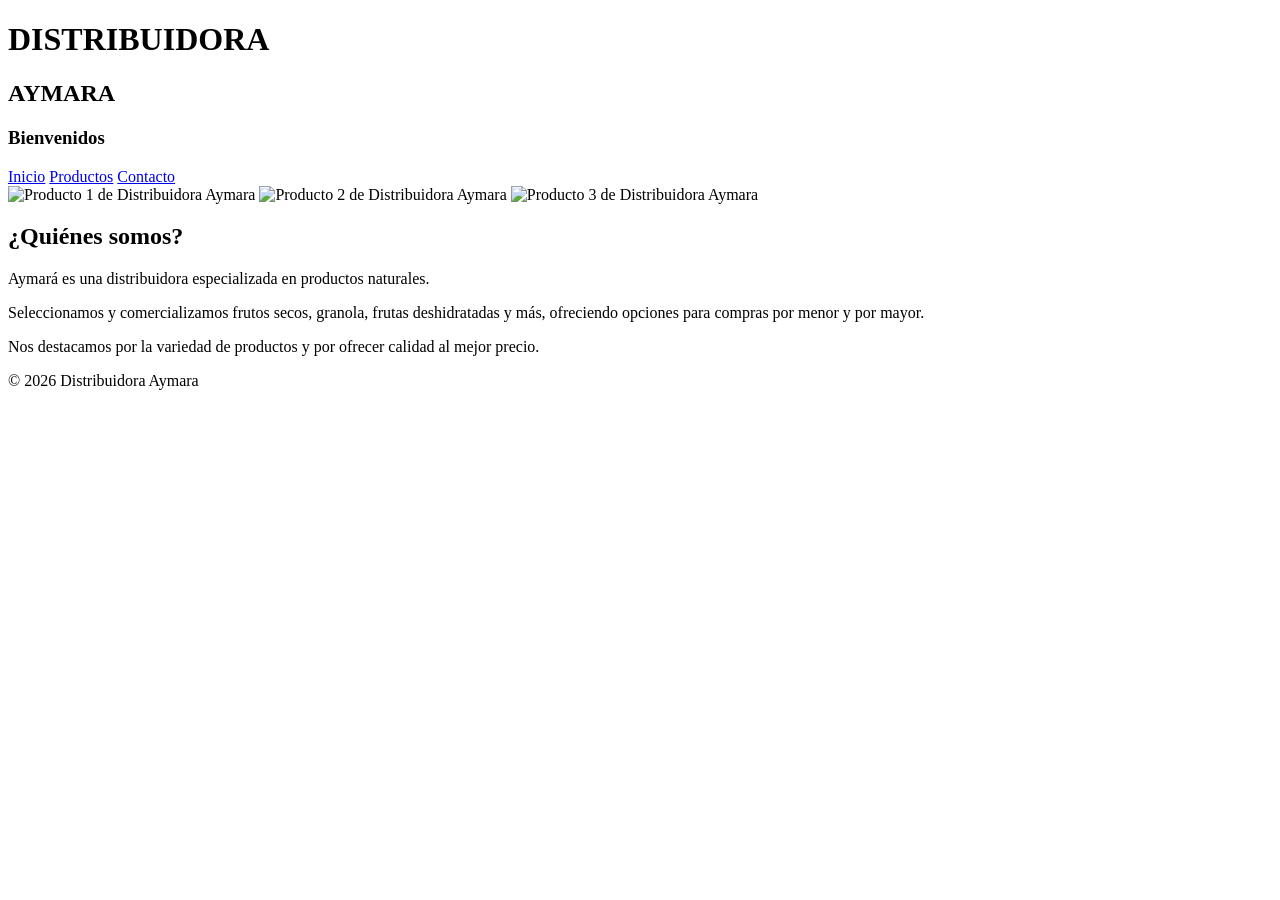
==== index.html @ 56aa8529 "Add files via upload" ====
<!DOCTYPE html>
<html lang="es">
<head>
  <meta charset="UTF-8">
  <meta name="viewport" content="width=device-width, initial-scale=1.0">
  <title>Distribuidora Aymara | Inicio</title>

  <link rel="preconnect" href="https://fonts.googleapis.com">
  <link rel="preconnect" href="https://fonts.gstatic.com" crossorigin>
  <link href="https://fonts.googleapis.com/css2?family=Montserrat:wght@600;700;800&family=Open+Sans:wght@400;500;600&display=swap" rel="stylesheet">

  <link rel="stylesheet" href="css/style.css">
</head>
<body>

  <header class="header">
    <div class="logo-texto">
      <h1>DISTRIBUIDORA</h1>
      <h2>AYMARA</h2>
    </div>

    <div class="titulo-bienvenida">
      <h3>Bienvenidos</h3>
    </div>

    <div class="header-derecha">
      <nav class="nav">
        <a href="index.html">Inicio</a>
        <a href="productos.html">Productos</a>
        <a href="contacto.html">Contacto</a>
      </nav>
    </div>
  </header>

  <main>
    <section class="presentacion">
      <div class="presentacion-card">

        <div class="presentacion-imagenes">
          <img src="img/imgproductos.jpg.png" alt="Producto 1 de Distribuidora Aymara">
          <img src="img/imgproductoss.jpg.png" alt="Producto 2 de Distribuidora Aymara">
          <img src="img/imgproductosss.jpg.png" alt="Producto 3 de Distribuidora Aymara">
        </div>

        <div class="presentacion-textos">
          <div class="quienes-card">
            <h2>¿Quiénes somos?</h2>
            <p>
              Aymará es una distribuidora especializada en productos naturales.
            </p>
            <p>
              Seleccionamos y comercializamos frutos secos, granola, frutas deshidratadas y más,
              ofreciendo opciones para compras por menor y por mayor.
            </p>
            <p>
              Nos destacamos por la variedad de productos y por ofrecer calidad al mejor precio.
            </p>
          </div>
        </div>

      </div>
    </section>
  </main>

   </main>

 <footer class="footer">
    <p>© 2026 Distribuidora Aymara</p>
  </footer>

</body>
</html>
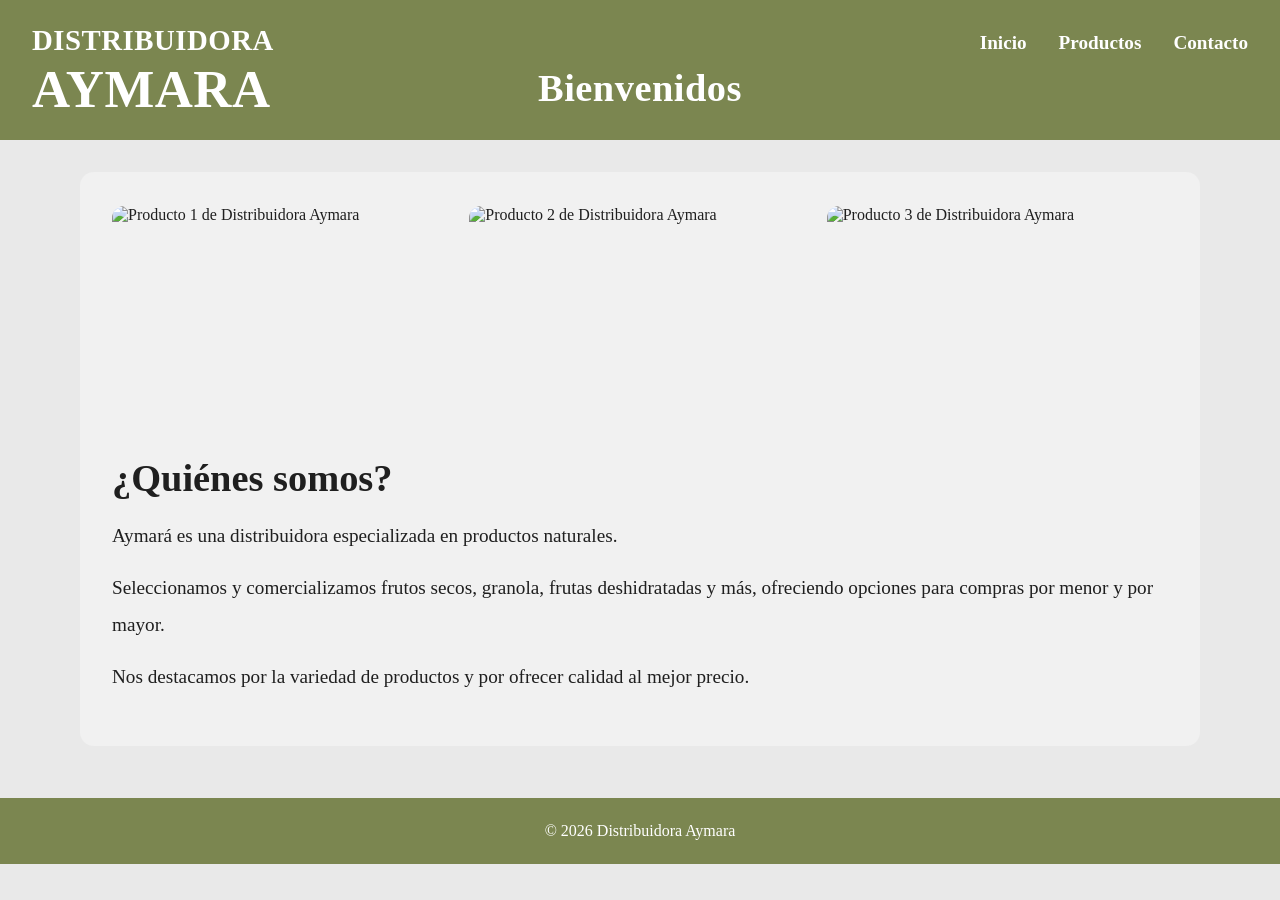
==== commit 28788343: "Update index.html modificacion de codigos" ====
--- a/index.html
+++ b/index.html
@@ -5,11 +5,10 @@
   <meta name="viewport" content="width=device-width, initial-scale=1.0">
   <title>Distribuidora Aymara | Inicio</title>
 
-  <link rel="preconnect" href="https://fonts.googleapis.com">
+  <link rel="stylesheet" href="style.css">
   <link rel="preconnect" href="https://fonts.gstatic.com" crossorigin>
   <link href="https://fonts.googleapis.com/css2?family=Montserrat:wght@600;700;800&family=Open+Sans:wght@400;500;600&display=swap" rel="stylesheet">
 
-  <link rel="stylesheet" href="css/style.css">
 </head>
 <body>
 
@@ -69,4 +68,5 @@
   </footer>
 
 </body>
-</html>+
+</html>
--- a/style.css
+++ b/style.css
@@ -0,0 +1,573 @@
+* {
+  margin: 0;
+  padding: 0;
+  box-sizing: border-box;
+}
+
+html {
+  scroll-behavior: smooth;
+}
+
+body {
+  font-family: "Book Antiqua", Palatino, serif;
+  background-color: #e9e9e9;
+  color: #1f1f1f;
+}
+
+/* HEADER */
+.header {
+  background-color: #7b8650;
+  display: flex;
+  justify-content: space-between;
+  align-items: flex-start;
+  padding: 24px 32px;
+  position: relative;
+  min-height: 120px;
+}
+
+.logo-texto {
+  z-index: 2;
+}
+
+.logo-texto h1 {
+  color: white;
+  font-size: 1.8rem;
+  font-weight: 700;
+  letter-spacing: 0.5px;
+}
+
+.logo-texto h2 {
+  color: white;
+  font-size: 3.3rem;
+  font-weight: 700;
+  line-height: 1;
+  margin-top: 6px;
+  letter-spacing: 0.5px;
+}
+
+.titulo-bienvenida {
+  position: absolute;
+  left: 50%;
+  top: 50%;
+  transform: translate(-50%, -10%);
+  z-index: 1;
+}
+
+.titulo-bienvenida h3 {
+  color: white;
+  font-size: 2.4rem;
+  font-weight: 700;
+  letter-spacing: 0.5px;
+}
+
+.header-derecha {
+  z-index: 2;
+}
+
+.nav {
+  display: flex;
+  align-items: center;
+  gap: 32px;
+  margin-top: 8px;
+}
+
+.nav a {
+  color: white;
+  text-decoration: none;
+  font-size: 1.2rem;
+  font-weight: 700;
+}
+
+.nav a:hover {
+  text-decoration: underline;
+}
+
+/* DROPDOWN */
+.nav-dropdown {
+  position: relative;
+}
+
+.dropdown-btn {
+  display: inline-block;
+}
+
+.dropdown-menu {
+  display: none;
+  position: absolute;
+  top: 100%;
+  left: 0;
+  min-width: 230px;
+  background-color: #f1f1f1;
+  border-radius: 10px;
+  padding: 8px 0;
+  box-shadow: 0 6px 18px rgba(0, 0, 0, 0.15);
+  z-index: 999;
+}
+
+.dropdown-menu a {
+  display: block;
+  padding: 12px 16px;
+  color: #1f1f1f;
+  text-decoration: none;
+  font-size: 1rem;
+  font-weight: 700;
+}
+
+.dropdown-menu a:hover {
+  background-color: #e3e3e3;
+  text-decoration: none;
+}
+
+.nav-dropdown:hover .dropdown-menu {
+  display: block;
+}
+
+/* INICIO */
+.presentacion {
+  padding: 32px 20px;
+}
+
+.presentacion-card {
+  max-width: 1120px;
+  margin: 0 auto;
+  background-color: #f1f1f1;
+  border-radius: 14px;
+  padding: 34px 32px;
+}
+
+.presentacion-imagenes {
+  display: grid;
+  grid-template-columns: repeat(3, 1fr);
+  gap: 16px;
+  margin-bottom: 30px;
+}
+
+.presentacion-imagenes img {
+  width: 100%;
+  height: 220px;
+  object-fit: cover;
+  border-radius: 12px;
+  display: block;
+}
+
+.presentacion-textos {
+  display: block;
+}
+
+.quienes-card h2 {
+  font-size: 2.4rem;
+  margin-bottom: 18px;
+}
+
+.quienes-card p {
+  font-size: 1.2rem;
+  line-height: 1.9;
+  margin-bottom: 16px;
+}
+
+/* PRODUCTOS GENERALES */
+.productos-seccion,
+.categoria-seccion,
+.cierre-seccion {
+  padding: 28px 20px;
+}
+
+.productos-card,
+.categoria-card,
+.cierre-card {
+  max-width: 1120px;
+  margin: 0 auto;
+  background-color: #f1f1f1;
+  border-radius: 14px;
+  padding: 38px 36px;
+}
+
+.productos-card h2,
+.categoria-card h2,
+.cierre-card h2 {
+  font-size: 2.2rem;
+  margin-bottom: 16px;
+  color: #1f1f1f;
+}
+
+.productos-card p,
+.categoria-card p,
+.cierre-card p {
+  font-size: 1.12rem;
+  line-height: 1.9;
+  color: #1f1f1f;
+}
+
+.productos-card p,
+.cierre-card p {
+  margin-bottom: 0;
+}
+
+.categoria-card {
+  min-height: 170px;
+  display: flex;
+  flex-direction: column;
+  justify-content: center;
+}
+
+/* PRODUCTOS CON FOTOS LATERALES */
+.productos-seccion-completa {
+  display: flex;
+  justify-content: center;
+  align-items: center;
+  gap: 36px;
+  padding: 40px 20px;
+  flex-wrap: nowrap;
+}
+
+.imagen-lateral {
+  width: 320px;
+  height: 420px;
+  flex-shrink: 0;
+  display: flex;
+  justify-content: center;
+  align-items: center;
+}
+
+.imagen-lateral img {
+  width: 100%;
+  height: 100%;
+  border-radius: 14px;
+  box-shadow: 0 4px 12px rgba(0, 0, 0, 0.12);
+  display: block;
+}
+
+/* Ajuste individual para cada imagen lateral */
+.imagen-lateral.izquierda img {
+  object-fit: contain;
+  background-color: #ffffff;
+  padding: 18px;
+}
+
+.imagen-lateral.derecha img {
+  object-fit: cover;
+}
+
+.productos-limpio {
+  flex: 1;
+  max-width: 1120px;
+}
+
+.productos-panel {
+  width: 100%;
+  margin: 0 auto;
+  background-color: #f1f1f1;
+  border-radius: 14px;
+  padding: 34px 32px;
+  display: grid;
+  grid-template-columns: 280px 1fr;
+  gap: 30px;
+}
+
+.categorias-lado h2 {
+  font-size: 2rem;
+  margin-bottom: 20px;
+  color: #1f1f1f;
+}
+
+.categorias-lado {
+  display: flex;
+  flex-direction: column;
+  gap: 14px;
+}
+
+.categorias-lado button {
+  background-color: #7b8650;
+  color: white;
+  border: none;
+  border-radius: 10px;
+  padding: 12px 16px;
+  text-align: left;
+  font-family: "Book Antiqua", Palatino, serif;
+  font-size: 1.05rem;
+  font-weight: 700;
+  cursor: pointer;
+  transition: 0.3s;
+}
+
+.categorias-lado button:hover {
+  opacity: 0.9;
+  transform: translateX(4px);
+}
+
+.productos-contenido {
+  background-color: white;
+  border-radius: 12px;
+  padding: 28px;
+  min-height: 320px;
+}
+
+.mensaje-inicial h2,
+.categoria-oculta h2 {
+  font-size: 2rem;
+  margin-bottom: 18px;
+  color: #1f1f1f;
+}
+
+.mensaje-inicial p,
+.categoria-oculta li {
+  font-size: 1.1rem;
+  line-height: 1.9;
+  color: #1f1f1f;
+}
+
+.categoria-oculta {
+  display: none;
+}
+
+.categoria-oculta ul {
+  padding-left: 24px;
+}
+
+.categoria-oculta li {
+  margin-bottom: 18px;
+}
+
+/* FOTOS DE PRODUCTOS INTERNAS */
+.categoria-oculta li img {
+  display: block;
+  width: 180px;
+  max-width: 100%;
+  height: 180px;
+  object-fit: cover;
+  margin-top: 10px;
+  border-radius: 12px;
+  background-color: #ffffff;
+  padding: 6px;
+  box-shadow: 0 4px 12px rgba(0, 0, 0, 0.12);
+}
+
+/* CONTACTO */
+.contacto-seccion {
+  padding: 40px 20px;
+}
+
+.contacto-card {
+  max-width: 1120px;
+  margin: 0 auto;
+  background-color: #f1f1f1;
+  border-radius: 14px;
+  padding: 38px 36px;
+  display: grid;
+  grid-template-columns: 1fr 1fr;
+  gap: 30px;
+}
+
+.contacto-info h2 {
+  font-size: 2.2rem;
+  margin-bottom: 24px;
+  color: #1f1f1f;
+}
+
+.datos-contacto {
+  display: flex;
+  flex-direction: column;
+  gap: 18px;
+}
+
+.item-contacto {
+  display: flex;
+  align-items: center;
+  gap: 14px;
+  text-decoration: none;
+  color: #1f1f1f;
+  font-size: 1.1rem;
+  line-height: 1.6;
+  transition: 0.3s;
+}
+
+.item-contacto i {
+  width: 24px;
+  text-align: center;
+  color: #7b8650;
+  font-size: 1.3rem;
+}
+
+.item-contacto:hover {
+  opacity: 0.8;
+}
+
+.formulario-contacto {
+  display: flex;
+  flex-direction: column;
+  gap: 14px;
+}
+
+.formulario-contacto label {
+  font-size: 1rem;
+  font-weight: 700;
+  color: #1f1f1f;
+}
+
+.formulario-contacto input,
+.formulario-contacto textarea {
+  width: 100%;
+  padding: 12px 14px;
+  border: 1px solid #cfcfcf;
+  border-radius: 10px;
+  font-family: "Book Antiqua", Palatino, serif;
+  font-size: 1rem;
+  background-color: white;
+}
+
+.formulario-contacto textarea {
+  resize: vertical;
+}
+
+.formulario-contacto button {
+  background-color: #7b8650;
+  color: white;
+  border: none;
+  border-radius: 10px;
+  padding: 12px 18px;
+  font-family: "Book Antiqua", Palatino, serif;
+  font-size: 1.05rem;
+  font-weight: 700;
+  cursor: pointer;
+  transition: 0.3s;
+}
+
+.formulario-contacto button:hover {
+  opacity: 0.9;
+}
+
+/* FOOTER */
+.footer {
+  background-color: #7b8650;
+  text-align: center;
+  padding: 24px 20px;
+  margin-top: 20px;
+}
+
+.footer p {
+  color: white;
+  font-size: 1rem;
+}
+
+/* RESPONSIVE */
+@media (max-width: 900px) {
+  .presentacion-imagenes {
+    grid-template-columns: 1fr;
+  }
+
+  .presentacion-imagenes img {
+    height: 200px;
+  }
+
+  .productos-seccion-completa {
+    flex-direction: column;
+    gap: 20px;
+  }
+
+  .imagen-lateral {
+    width: 240px;
+    height: 320px;
+  }
+
+  .imagen-lateral.izquierda img {
+    padding: 14px;
+  }
+}
+
+@media (max-width: 768px) {
+  .header {
+    flex-direction: column;
+    align-items: center;
+    text-align: center;
+    gap: 18px;
+    min-height: auto;
+    padding: 24px 20px 30px;
+  }
+
+  .header-derecha {
+    width: 100%;
+  }
+
+  .nav {
+    margin-top: 0;
+    gap: 18px;
+    flex-wrap: wrap;
+    justify-content: center;
+  }
+
+  .logo-texto h1 {
+    font-size: 1.4rem;
+  }
+
+  .logo-texto h2 {
+    font-size: 2.5rem;
+  }
+
+  .titulo-bienvenida {
+    position: static;
+    transform: none;
+  }
+
+  .titulo-bienvenida h3 {
+    font-size: 1.8rem;
+  }
+
+  .quienes-card h2,
+  .productos-card h2,
+  .categoria-card h2,
+  .cierre-card h2,
+  .contacto-info h2 {
+    font-size: 1.9rem;
+  }
+
+  .quienes-card p,
+  .productos-card p,
+  .categoria-card p,
+  .cierre-card p,
+  .item-contacto,
+  .formulario-contacto label,
+  .formulario-contacto input,
+  .formulario-contacto textarea,
+  .formulario-contacto button {
+    font-size: 1rem;
+  }
+
+  .presentacion-card,
+  .productos-card,
+  .categoria-card,
+  .cierre-card,
+  .contacto-card {
+    padding: 28px 22px;
+  }
+
+  .dropdown-menu {
+    position: static;
+    margin-top: 10px;
+    width: 100%;
+  }
+
+  .productos-panel {
+    grid-template-columns: 1fr;
+    padding: 28px 22px;
+  }
+
+  .productos-contenido {
+    min-height: auto;
+  }
+
+  .categorias-lado h2,
+  .mensaje-inicial h2,
+  .categoria-oculta h2 {
+    font-size: 1.7rem;
+  }
+
+  .categorias-lado button,
+  .mensaje-inicial p,
+  .categoria-oculta li {
+    font-size: 1rem;
+  }
+
+  .contacto-card {
+    grid-template-columns: 1fr;
+  }
+}
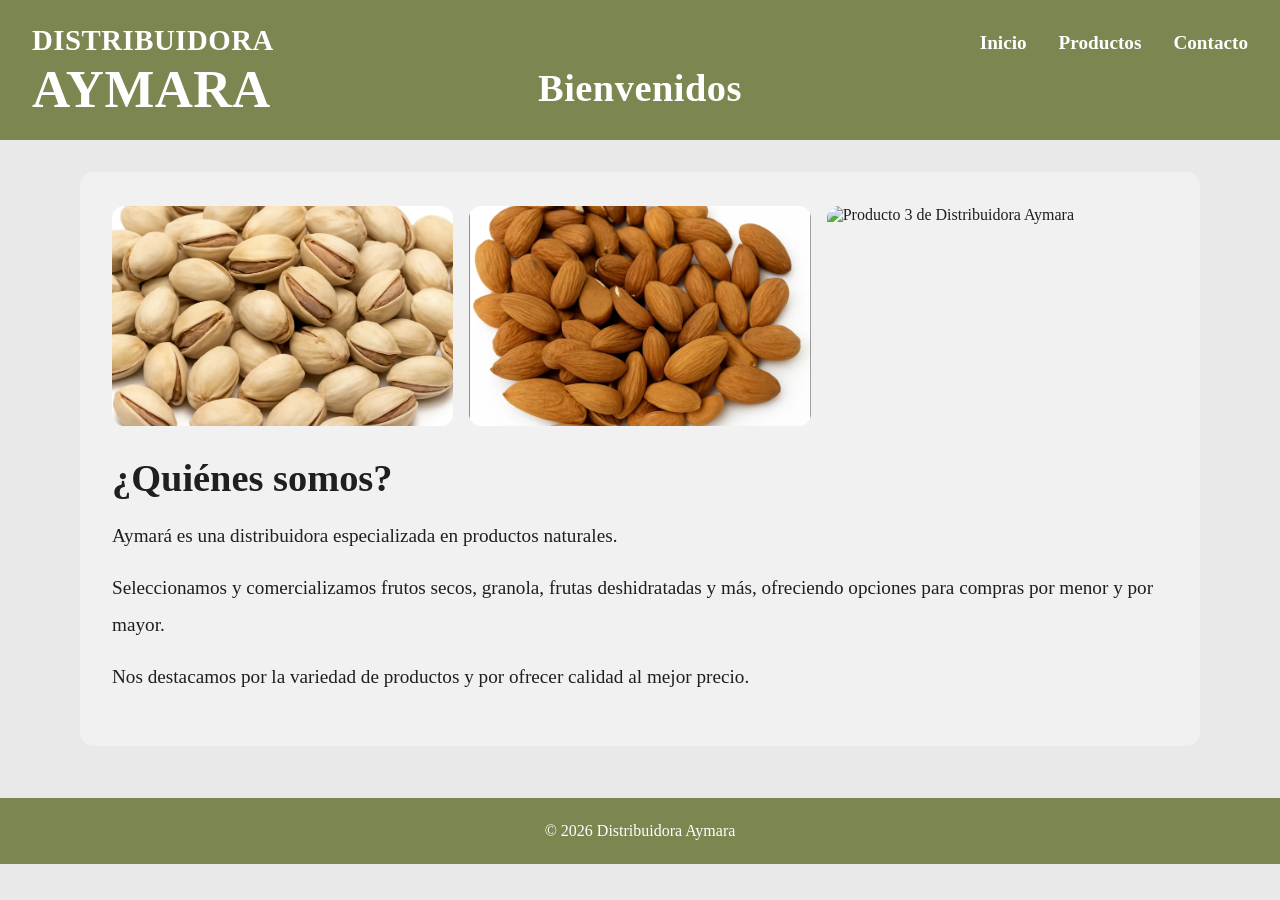
==== commit f6adbbd4: "Update index.html correccion de datos" ====
--- a/index.html
+++ b/index.html
@@ -36,9 +36,9 @@
       <div class="presentacion-card">
 
         <div class="presentacion-imagenes">
-          <img src="img/imgproductos.jpg.png" alt="Producto 1 de Distribuidora Aymara">
-          <img src="img/imgproductoss.jpg.png" alt="Producto 2 de Distribuidora Aymara">
-          <img src="img/imgproductosss.jpg.png" alt="Producto 3 de Distribuidora Aymara">
+        <img src="imgproductos.jpg.png" alt="Producto 1 de Distribuidora Aymara">
+<img src="imgproductoss.jpg.png" alt="Producto 2 de Distribuidora Aymara">
+<img src="imgproductosss.jpg.png" alt="Producto 3 de Distribuidora Aymara">
         </div>
 
         <div class="presentacion-textos">
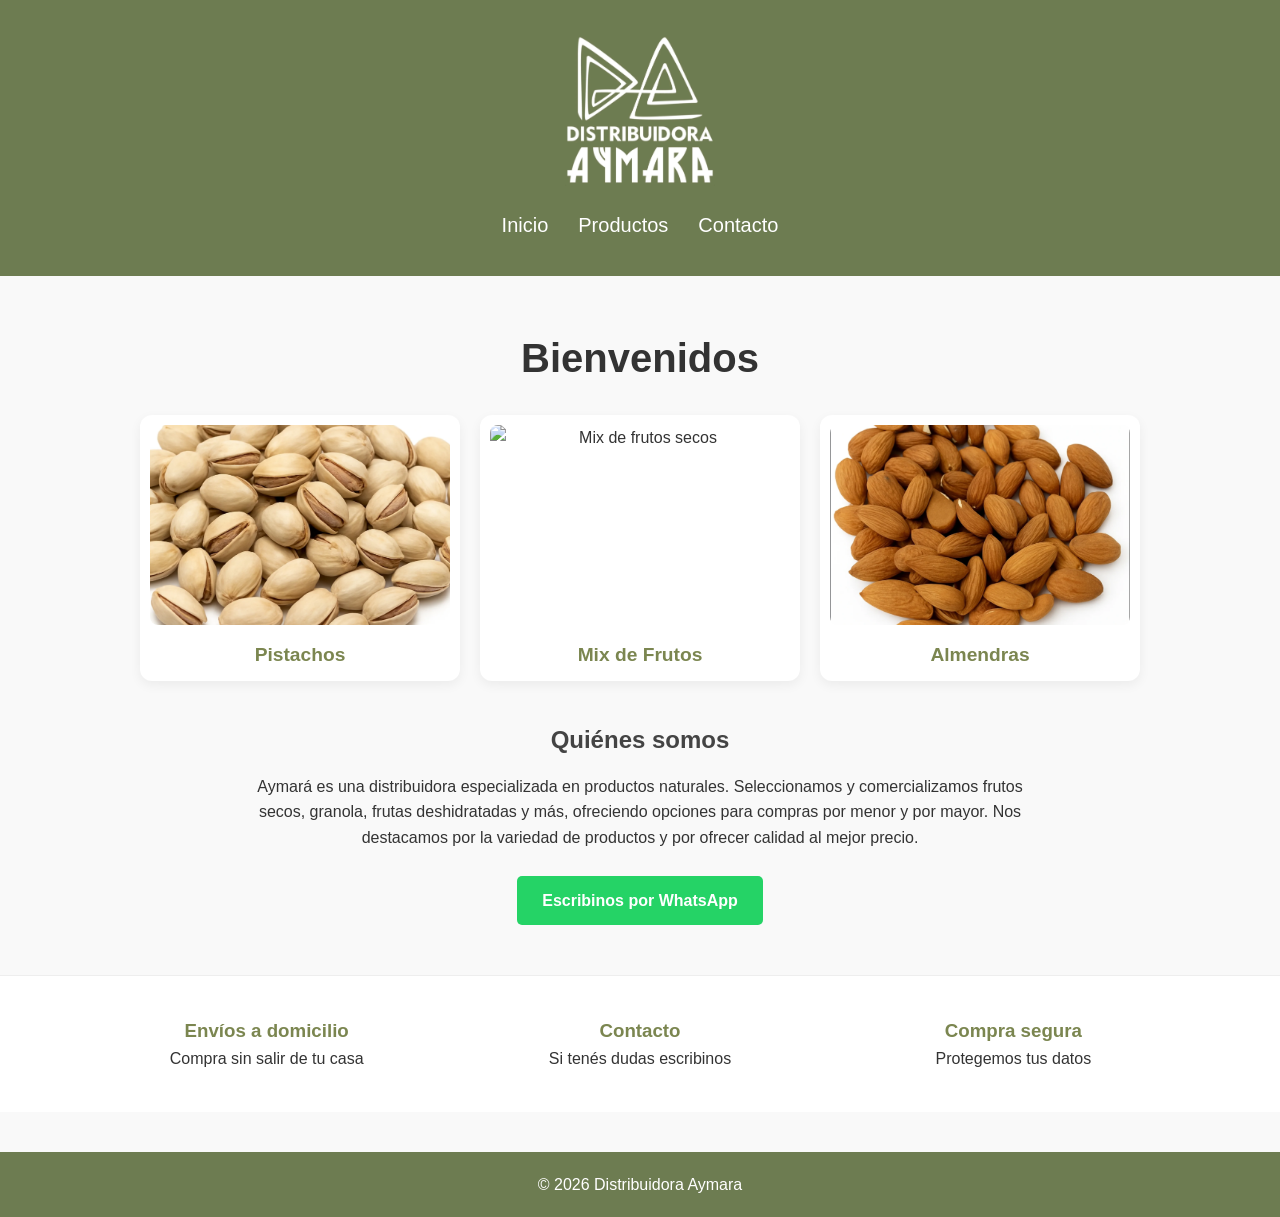
==== commit dcd92605: "Actualización de archivos" ====
--- a/index.html
+++ b/index.html
@@ -1,72 +1,84 @@
-<!DOCTYPE html>
-<html lang="es">
-<head>
-  <meta charset="UTF-8">
-  <meta name="viewport" content="width=device-width, initial-scale=1.0">
-  <title>Distribuidora Aymara | Inicio</title>
-
-  <link rel="stylesheet" href="style.css">
-  <link rel="preconnect" href="https://fonts.gstatic.com" crossorigin>
-  <link href="https://fonts.googleapis.com/css2?family=Montserrat:wght@600;700;800&family=Open+Sans:wght@400;500;600&display=swap" rel="stylesheet">
-
-</head>
-<body>
-
-  <header class="header">
-    <div class="logo-texto">
-      <h1>DISTRIBUIDORA</h1>
-      <h2>AYMARA</h2>
-    </div>
-
-    <div class="titulo-bienvenida">
-      <h3>Bienvenidos</h3>
-    </div>
-
-    <div class="header-derecha">
-      <nav class="nav">
-        <a href="index.html">Inicio</a>
-        <a href="productos.html">Productos</a>
-        <a href="contacto.html">Contacto</a>
-      </nav>
-    </div>
-  </header>
-
-  <main>
-    <section class="presentacion">
-      <div class="presentacion-card">
-
-        <div class="presentacion-imagenes">
-        <img src="imgproductos.jpg.png" alt="Producto 1 de Distribuidora Aymara">
-<img src="imgproductoss.jpg.png" alt="Producto 2 de Distribuidora Aymara">
-<img src="imgproductosss.jpg.png" alt="Producto 3 de Distribuidora Aymara">
-        </div>
-
-        <div class="presentacion-textos">
-          <div class="quienes-card">
-            <h2>¿Quiénes somos?</h2>
-            <p>
-              Aymará es una distribuidora especializada en productos naturales.
-            </p>
-            <p>
-              Seleccionamos y comercializamos frutos secos, granola, frutas deshidratadas y más,
-              ofreciendo opciones para compras por menor y por mayor.
-            </p>
-            <p>
-              Nos destacamos por la variedad de productos y por ofrecer calidad al mejor precio.
-            </p>
-          </div>
-        </div>
-
-      </div>
-    </section>
-  </main>
-
-   </main>
-
- <footer class="footer">
-    <p>© 2026 Distribuidora Aymara</p>
-  </footer>
-
-</body>
-
-</html>
+<!DOCTYPE html>
+<html lang="es">
+<head>
+    <meta charset="UTF-8">
+    <meta name="viewport" content="width=device-width, initial-scale=1.0">
+    <title>Distribuidora Aymara | Productos Naturales</title>
+    <link rel="stylesheet" href="css/styles.css">
+</head>
+
+<body>
+    <header class="main-header">
+        <div class="container">
+            <!-- <a href="index.html" class="logo">Distribuidora Aymara</a> -->
+
+            <!-- Logo Aymara -->
+            <a href="index.html"><img src="imagenes/logo.jpg" alt="" class="img-logo"></a>
+
+            <!-- Barra de navegación -->
+            <nav class="main-nav">
+                <ul>
+                    <li><a href="index.html">Inicio</a></li>
+                    <li><a href="productos.html">Productos</a></li>
+                    <li><a href="contacto.html">Contacto</a></li>
+                </ul>
+            </nav>
+        </div>
+    </header>
+
+    <main>
+        <section class="hero">
+            <div class="container">
+                <h1>Bienvenidos</h1>
+                
+                <div class="product-gallery">
+                    <figure>
+                        <img src="imagenes/pistacho.jpg" alt="Pistachos seleccionados">
+                        <figcaption>Pistachos</figcaption>
+                    </figure>
+                    <figure>
+                        <img src="imagenes/mixdefrutos.jpg" alt="Mix de frutos secos">
+                        <figcaption>Mix de Frutos</figcaption>
+                    </figure>
+                    <figure>
+                        <img src="imagenes/almendras.jpg" alt="Almendras naturales">
+                        <figcaption>Almendras</figcaption>
+                    </figure>
+                </div>
+
+                <article class="about-us">
+                    <h2>Quiénes somos</h2>
+                    <p>
+                        Aymará es una distribuidora especializada en productos naturales. 
+                        Seleccionamos y comercializamos frutos secos, granola, frutas deshidratadas y más, 
+                        ofreciendo opciones para compras por menor y por mayor. Nos destacamos por la 
+                        variedad de productos y por ofrecer calidad al mejor precio.
+                    </p>
+                    <a href="https://api.whatsapp.com/send?phone=5493517677205&text=Hola!%20%0AQuiero%20recibir%20asesoramiento%20de%20los%20productos" class="btn-whatsapp" target="_blank">Escribinos por WhatsApp</a>
+                </article>
+            </div>
+        </section>
+
+        <section class="features">
+            <div class="container grid-features">
+                <div class="feature-item">
+                    <h3>Envíos a domicilio</h3>
+                    <p>Compra sin salir de tu casa</p>
+                </div>
+                <div class="feature-item">
+                    <h3>Contacto</h3>
+                    <p>Si tenés dudas escribinos</p>
+                </div>
+                <div class="feature-item">
+                    <h3>Compra segura</h3>
+                    <p>Protegemos tus datos</p>
+                </div>
+            </div>
+        </section>
+    </main>
+
+    <footer class="main-footer">
+        <p>&copy; 2026 Distribuidora Aymara</p>
+    </footer>
+</body>
+</html>
--- a/css/styles.css
+++ b/css/styles.css
@@ -0,0 +1,484 @@
+/* =========================================
+   1. CONFIGURACIÓN GENERAL
+   ========================================= */
+* {
+    margin: 0;
+    padding: 0;
+    box-sizing: border-box;
+}
+
+body {
+    font-family: 'Segoe UI', Tahoma, Geneva, Verdana, sans-serif;
+    line-height: 1.6;
+    color: #333;
+    background-color: #f9f9f9;
+}
+
+.container {
+    width: 90%;
+    max-width: 1100px;
+    margin: 0 auto;
+    padding: 20px 0;
+}
+
+/* =========================================
+   2. ENCABEZADO Y BARRA DE NAVEGACIÓN
+   ========================================= */
+.main-header {
+    background-color: #6D7C51;
+    color: white;
+    padding: 15px 0;
+    text-align: center;
+}
+
+.logo {
+    display: block;
+    font-size: 2rem;
+    font-weight: bold;
+    color: white;
+    text-decoration: none;
+    margin-bottom: 5px;
+}
+
+.img-logo {
+    width: 150px;
+    height: auto;
+    padding-bottom: 15px;
+}
+
+.main-nav ul {
+    list-style: none;
+    font-size: 1.25rem;
+    display: flex;
+    justify-content: center;
+    gap: 30px;
+}
+
+.main-nav a {
+    color: white;
+    text-decoration: none;
+    font-weight: 500;
+    transition: opacity 0.3s;
+}
+
+.main-nav a:hover {
+    opacity: 0.8;
+}
+
+/* =========================================
+   3. SECCIÓN HERO / QUIÉNES SOMOS (PAGINA DE INICIO)
+   ========================================= */
+.hero {
+    text-align: center;
+    padding: 30px 0;
+}
+
+.hero h1 {
+    font-size: 2.5rem;
+    margin-bottom: 25px;
+}
+
+.about-us {
+    margin-top: 20px;
+    padding: 0 15px;
+    max-width: 800px;
+    margin-left: auto;
+    margin-right: auto;
+}
+
+.about-us h2 {
+    margin-bottom: 15px;
+    color: #444;
+}
+
+.btn-whatsapp {
+    display: inline-block;
+    margin-top: 25px;
+    padding: 12px 25px;
+    background-color: #25d366;
+    color: white;
+    text-decoration: none;
+    border-radius: 5px;
+    font-weight: bold;
+    transition: background 0.3s;
+}
+
+.btn-whatsapp:hover {
+    background-color: #128c7e;
+}
+
+/* =========================================
+   4. BLOQUE DE CARACTERÍSTICAS (FEATURES)
+   ========================================= */
+.features {
+    background-color: #fff;
+    border-top: 1px solid #eee;
+    padding: 20px;
+}
+
+.grid-features {
+    display: grid;
+    grid-template-columns: repeat(3, 1fr);
+    gap: 20px;
+    text-align: center;
+}
+
+.feature-item h3 {
+    color: #7b8650;
+}
+
+/* =========================================
+   5. GALERÍA DE PRODUCTOS (INDEX)
+   ========================================= */
+.product-gallery {
+    display: flex;
+    justify-content: center;
+    gap: 20px;
+    margin: 0 auto 40px auto;
+    max-width: 1000px;
+    flex-wrap: wrap;
+}
+
+.product-gallery figure {
+    flex: 1;
+    min-width: 280px;
+    max-width: 350px;
+    background-color: white;
+    padding: 10px;
+    border-radius: 12px;
+    box-shadow: 0 4px 12px rgba(0,0,0,0.06);
+    display: flex;
+    flex-direction: column;
+    align-items: center;
+    transition: transform 0.3s ease, box-shadow 0.3s ease;
+}
+
+.product-gallery figure:hover {
+    transform: translateY(-5px);
+    box-shadow: 0 10px 25px rgba(0,0,0,0.15);
+}
+
+.product-gallery img {
+    width: 100%;
+    height: 200px;
+    object-fit: cover;
+    border-radius: 8px;
+}
+
+.product-gallery figcaption {
+    margin-top: 15px;
+    font-weight: bold;
+    font-size: 1.2rem;
+    color: #7b8650;
+}
+
+/* =========================================
+6. SECCIÓN DE CONTACTO
+   ========================================= */
+.contact-section {
+    background-color: #f2f2f2;
+    padding: 40px;
+    border-radius: 15px;
+    margin-top: 20px;
+    box-shadow: 0 4px 15px rgba(0,0,0,0.05);
+}
+
+.contact-grid {
+    display: grid;
+    grid-template-columns: 1fr 1fr;
+    gap: 50px;
+    align-items: start;
+}
+
+.contact-info h1 {
+    font-size: 2.5rem;
+    margin-bottom: 30px;
+    color: #333;
+}
+
+.info-item {
+    margin-bottom: 20px;
+    font-size: 1.1rem;
+    display: flex;
+    align-items: center;
+    color: #444;
+}
+
+.insta-link {
+    color: #E1306C;
+    font-weight: bold;
+    text-decoration: none;
+    border-bottom: 2px solid transparent;
+    transition: border 0.3s;
+}
+
+.insta-link:hover {
+    border-bottom: 2px solid #E1306C;
+}
+
+.form-group {
+    margin-bottom: 15px;
+    text-align: left;
+}
+
+.form-group label {
+    display: block;
+    font-weight: bold;
+    margin-bottom: 5px;
+    color: #333;
+}
+
+.form-group input, .form-group textarea {
+    width: 100%;
+    padding: 12px;
+    border: 1px solid #ccc;
+    border-radius: 8px;
+    font-family: inherit;
+    font-size: 1rem;
+}
+
+.btn-send {
+    width: 100%;
+    padding: 15px;
+    background-color: #7b8650;
+    color: white;
+    border: none;
+    border-radius: 8px;
+    font-size: 1.1rem;
+    font-weight: bold;
+    cursor: pointer;
+    transition: background 0.3s;
+}
+
+.btn-send:hover {
+    background-color: #6a7445;
+}
+
+/* =========================================
+7. SECCIÓN DE PRODUCTOS (CARRUSEL)
+========================================= */
+.category-nav { display: flex; gap: 10px; margin: 20px 0; justify-content: center; flex-wrap: wrap; }
+.cat-btn { padding: 10px 20px; border-radius: 20px; border: 1px solid #ccc; cursor: pointer; background: white; transition: all 0.3s; }
+.cat-btn.active { background: #7b8650; color: white; border-color: #7b8650; }
+
+.product-showcase { 
+    background-color: #fdfaf5; /* Crema suave para destacar */
+    padding: 40px; 
+    border-radius: 20px; 
+    box-shadow: 0 4px 20px rgba(0,0,0,0.05);
+    margin-bottom: 40px;
+}
+.main-display { 
+    display: grid; 
+    grid-template-columns: 1fr 1fr; /* Dos columnas iguales en desktop */
+    gap: 40px; 
+    align-items: center;
+    margin-bottom: 40px;
+}
+.image-viewer img { 
+    width: 100%;
+    height: 400px;
+    background-color: #fff;
+    border-radius: 15px;
+    overflow: hidden;
+    display: flex;
+    justify-content: center;
+    align-items: center;
+    box-shadow: 0 2px 10px rgba(0,0,0,0.05);
+}
+
+#main-img { 
+    width: 100%; 
+    height: 100%; 
+    object-fit: cover; /* Asegura que la foto llene el espacio sin deformarse */
+    border-radius: 15px; 
+}
+
+/* Estilo para el mensaje de invitación arriba de categorías */
+.product-intro {
+    text-align: center;
+    margin-top: 10px; /* Espacio reducido respecto al header */
+    margin-bottom: 30px; /* Aire para que las categorías respiren */
+}
+
+.product-intro h1 {
+    font-weight: 700;
+    letter-spacing: -0.5px; /* Estilo moderno como en tu captura */
+}
+
+.product-intro p {
+    color: #777;
+    font-size: 1.1rem;
+}
+
+/* Ajuste para que el carrusel no se vea vacío mientras carga */
+.product-details h2 {
+    min-height: 1.2em; /* Mantiene el espacio aunque esté vacío un milisegundo */
+}
+
+.product-details h2 { font-size: 2rem; color: #333; margin-bottom: 10px; }
+.product-details p { color: #666; margin-bottom: 20px; }
+
+.tags { display: flex; gap: 5px; margin: 15px 0; flex-wrap: wrap; }
+.tag { 
+    background: #7b8650; 
+    color: white; 
+    padding: 5px 12px; 
+    border-radius: 15px; 
+    font-size: 0.85rem; 
+    font-weight: 500;
+}
+
+.purchase-box { display: flex; gap: 10px; margin-top: 20px; }
+#size-selector { flex: 1; padding: 10px; border-radius: 5px; border: 1px solid #ccc; }
+.btn-buy { background: #7b8650; color: white; border: none; padding: 10px 20px; border-radius: 5px; cursor: pointer; transition: background 0.3s; }
+.btn-buy:hover { background: #6a7445; }
+
+.thumb-grid { display: flex; gap: 10px; overflow-x: auto; padding: 10px 0; }
+.thumb-item { width: 80px; height: 80px; object-fit: cover; border-radius: 8px; cursor: pointer; border: 2px solid transparent; transition: border 0.3s; }
+.thumb-item.active { border-color: #7b8650; }
+
+/* =========================================
+8. CARRITO FLOTANTE Y MODAL
+   ========================================= */
+#cart-icon-container {
+    position: fixed;
+    bottom: 30px;
+    right: 30px;
+    z-index: 999;
+}
+
+.cart-btn {
+    width: 65px;
+    height: 65px;
+    border-radius: 50%;
+    background-color: #7b8650;
+    color: white;
+    border: none;
+    box-shadow: 0 4px 15px rgba(0,0,0,0.3);
+    font-size: 1.5rem;
+    cursor: pointer;
+    display: flex;
+    justify-content: center;
+    align-items: center;
+    position: relative;
+}
+
+#cart-count {
+    background: #e74c3c;
+    color: white;
+    padding: 2px 6px;
+    border-radius: 50%;
+    font-size: 0.7rem;
+    position: absolute;
+    top: 5px;
+    right: 5px;
+}
+
+.cart-hidden { display: none; }
+
+/* Estilos del Modal */
+.modal { position: fixed; top: 0; right: 0; width: 100%; height: 100%; background: rgba(0,0,0,0.5); display: none; z-index: 1000; }
+
+.modal-content {
+    background: #ffffff;
+    width: 450px;
+    height: 100%;
+    margin-left: auto;
+    display: flex;
+    flex-direction: column;
+    box-shadow: -10px 0 30px rgba(0,0,0,0.1);
+    border-radius: 20px 0 0 20px;
+}
+
+.modal-header {
+    background-color: #f9f9f7;
+    padding: 25px;
+    border-bottom: 1px solid #eee;
+    display: flex;
+    justify-content: space-between;
+    align-items: center;
+}
+
+.modal-header h3 { color: #7b8650; font-size: 1.5rem; }
+
+#close-cart { background: #eee; border: none; font-size: 1.5rem; width: 35px; height: 35px; border-radius: 50%; cursor: pointer; }
+
+#cart-items-list { flex: 1; overflow-y: auto; padding: 20px 25px; }
+
+.cart-item {
+    display: grid;
+    grid-template-columns: 2fr 1fr;
+    gap: 10px;
+    margin-bottom: 20px;
+    padding-bottom: 15px;
+    border-bottom: 1px solid #f2f2f2;
+}
+
+.price-tag { display: block; font-weight: bold; color: #7b8650; margin-bottom: 5px; }
+
+.qty-btn { background: #f0f0f0; border: none; width: 28px; height: 28px; border-radius: 5px; cursor: pointer; font-weight: bold; }
+.qty-btn:hover { background: #7b8650; color: white; }
+
+.modal-footer { padding: 25px; background-color: #f9f9f7; border-top: 1px solid #eee; }
+
+.total-container { display: flex; justify-content: space-between; align-items: center; margin-bottom: 20px; }
+.total-price { font-size: 1.8rem; font-weight: bold; color: #333; }
+
+.btn-whatsapp-order {
+    background-color: #25d366;
+    color: white;
+    width: 100%;
+    padding: 16px;
+    border: none;
+    border-radius: 12px;
+    font-weight: bold;
+    cursor: pointer;
+    box-shadow: 0 4px 10px rgba(37, 211, 102, 0.3);
+}
+
+.btn-clear { background: none; border: 1px solid #ccc; color: #888; width: 100%; margin-top: 10px; padding: 10px; border-radius: 10px; cursor: pointer; }
+
+/* =========================================
+9. PIE DE PÁGINA
+   ========================================= */
+.main-footer {
+    background-color: #6D7C51;
+    color: white;
+    text-align: center;
+    padding: 20px 0;
+    margin-top: 40px;
+}
+
+/* =========================================
+10. CONSULTAS DE MEDIOS (RESPONSIVO)
+   ========================================= */
+
+/* Tablets y pantallas medianas */
+@media (max-width: 850px) {
+    .contact-grid {
+        grid-template-columns: 1fr;
+        gap: 30px;
+    }
+
+    .contact-section { padding: 20px; }
+    .contact-info h1 { text-align: center; font-size: 2rem; }
+}
+
+@media (max-width: 768px) {
+    .grid-features { grid-template-columns: 1fr; gap: 30px; }
+    .hero h1 { font-size: 2rem; }
+    .product-gallery { gap: 20px; }
+    .main-display { grid-template-columns: 1fr; }
+    .modal-content { width: 100%; }
+}
+
+/* Celulares */
+@media (max-width: 480px) {
+    .main-nav ul { flex-direction: column; gap: 10px; }
+    .logo { font-size: 1.5rem; }
+    .product-gallery { flex-direction: column; align-items: center; }
+    .product-gallery figure { width: 100%; }
+    #cart-icon-container { bottom: 20px; right: 20px; }
+    .cart-btn { width: 55px; height: 55px; }
+}
